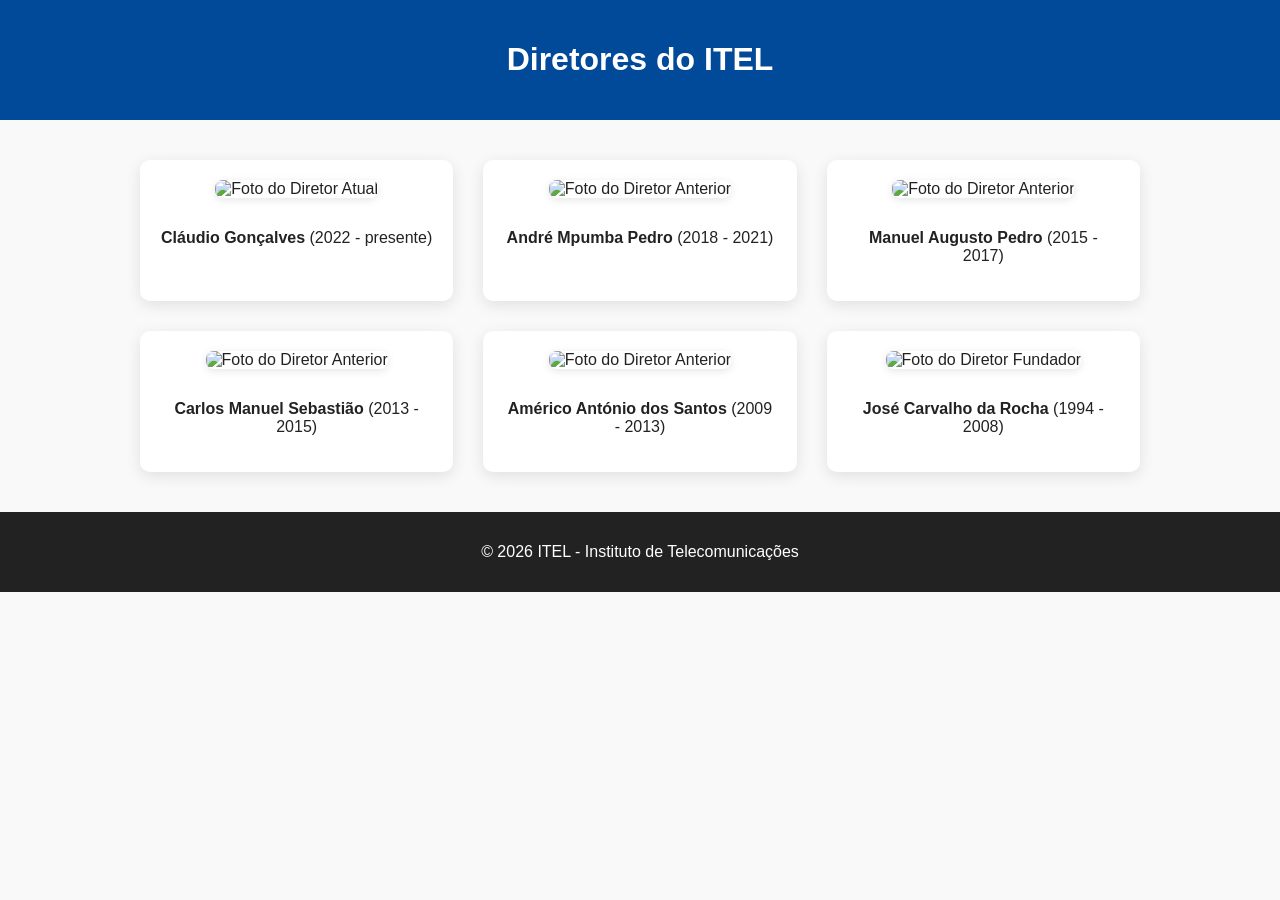
==== diretores.html @ 86f66946 "Add files via upload" ====
<!DOCTYPE html>
<html lang="pt-pt">
<head>
    <meta charset="UTF-8">
    <meta name="viewport" content="width=device-width, initial-scale=1.0">
    <title>Diretores - ITEL</title>
    <link rel="stylesheet" href="diretores.css">
</head>
<body>
    <header>
        <h1>Diretores do ITEL</h1>
    </header>

    <main class="container">
        <section class="diretor-card">
            <img src="img/diretor-atual.jpg" alt="Foto do Diretor Atual">
            
            <p><strong>Cláudio Gonçalves</strong> (2022 - presente)</p>
        </section>

            <section class="diretor-card">
            <img src="img/diretor-anterior.jpg" alt="Foto do Diretor Anterior">
           
            <p><strong> André Mpumba Pedro</strong> (2018 - 2021)</p>
        </section>


          <section class="diretor-card">
            <img src="img/diretor-anterior.jpg" alt="Foto do Diretor Anterior">
           
            <p><strong> Manuel Augusto Pedro</strong> (2015 - 2017)</p>
        </section>


        

        <section class="diretor-card">
            <img src="img/diretor-anterior.jpg" alt="Foto do Diretor Anterior">
           
            <p><strong> Carlos Manuel Sebastião</strong> (2013 - 2015)</p>
        </section>



        <section class="diretor-card">
            <img src="img/diretor-anterior.jpg" alt="Foto do Diretor Anterior">
           
            <p><strong>Américo António dos Santos</strong> (2009 - 2013)</p>
        </section>

        <section class="diretor-card">
            <img src="img/diretor-fundador.jpg" alt="Foto do Diretor Fundador">
            
            <p><strong>José Carvalho da Rocha</strong> (1994 - 2008)</p>
        </section>
    </main>

    <footer>
        <p>&copy; 2026 ITEL - Instituto de Telecomunicações</p>
    </footer>
</body>
</html>
---- diretores.css ----
:root {
    --primary: #004a99;
    --secondary: #00a8e8;
    --dark: #222;
    --light: #f9f9f9;
    --white: #ffffff;
}

body {
    font-family: 'Poppins', sans-serif;
    background: var(--light);
    margin: 0;
    color: var(--dark);
}

header {
    background: var(--primary);
    color: var(--white);
    text-align: center;
    padding: 20px;
}

.container {
    max-width: 1000px;
    margin: 40px auto;
    padding: 0 20px;
    display: grid;
    grid-template-columns: repeat(auto-fit, minmax(280px, 1fr));
    gap: 30px;
}

.diretor-card {
    background: var(--white);
    padding: 20px;
    border-radius: 10px;
    box-shadow: 0 4px 15px rgba(0,0,0,0.1);
    text-align: center;
    transition: transform 0.3s;
}

.diretor-card:hover {
    transform: translateY(-5px);
}

.diretor-card img {
    width: 100%;
    max-width: 220px;
    height: auto;
    border-radius: 8px;
    margin-bottom: 15px;
    box-shadow: 0 2px 8px rgba(0,0,0,0.1);
}

.diretor-card h2 {
    color: var(--primary);
    margin-bottom: 10px;
}

footer {
    background: var(--dark);
    color: var(--white);
    text-align: center;
    padding: 15px;
    margin-top: 40px;
}
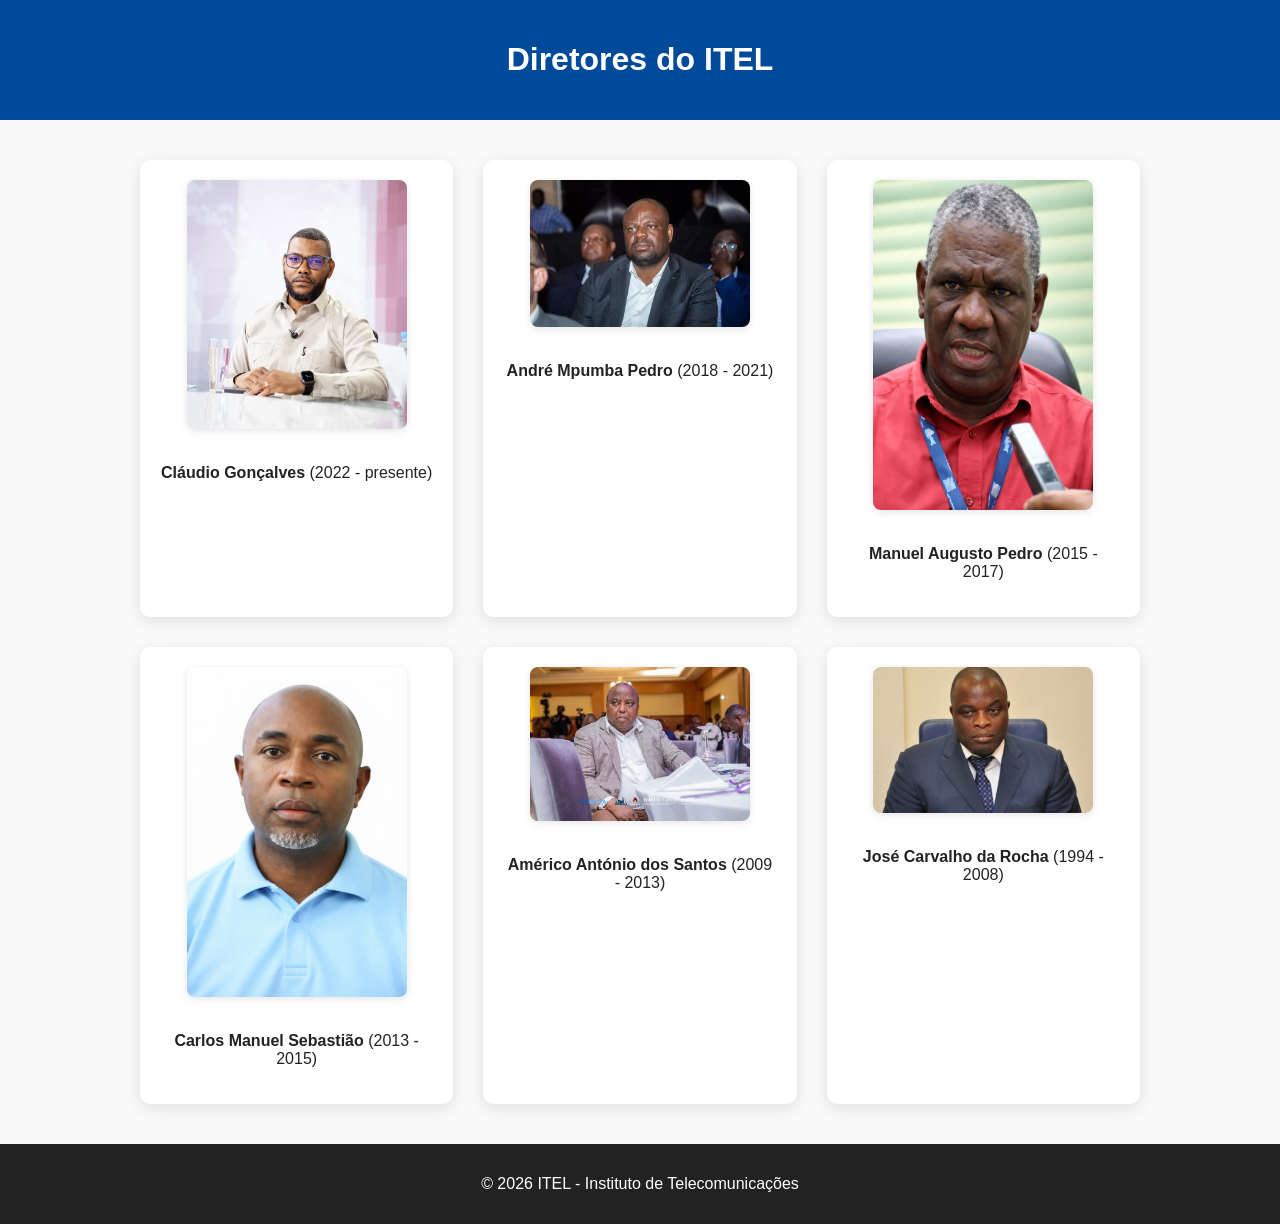
==== commit 5577d2a0: "Update diretores.html" ====
--- a/diretores.html
+++ b/diretores.html
@@ -13,20 +13,20 @@
 
     <main class="container">
         <section class="diretor-card">
-            <img src="img/diretor-atual.jpg" alt="Foto do Diretor Atual">
+            <img src="img/1773149284352.jpg" alt="Foto do Diretor Atual">
             
             <p><strong>Cláudio Gonçalves</strong> (2022 - presente)</p>
         </section>
 
             <section class="diretor-card">
-            <img src="img/diretor-anterior.jpg" alt="Foto do Diretor Anterior">
+            <img src="img/1773149411302.jpg" alt="Foto do Diretor Anterior">
            
             <p><strong> André Mpumba Pedro</strong> (2018 - 2021)</p>
         </section>
 
 
           <section class="diretor-card">
-            <img src="img/diretor-anterior.jpg" alt="Foto do Diretor Anterior">
+            <img src="img/WhatsApp Image 2026-03-12 at 21.56.42 (1).jpeg" alt="Foto do Diretor Anterior">
            
             <p><strong> Manuel Augusto Pedro</strong> (2015 - 2017)</p>
         </section>
@@ -35,7 +35,7 @@
         
 
         <section class="diretor-card">
-            <img src="img/diretor-anterior.jpg" alt="Foto do Diretor Anterior">
+            <img src="img/WhatsApp Image 2026-03-12 at 21.56.42.jpeg" alt="Foto do Diretor Anterior">
            
             <p><strong> Carlos Manuel Sebastião</strong> (2013 - 2015)</p>
         </section>
@@ -43,13 +43,13 @@
 
 
         <section class="diretor-card">
-            <img src="img/diretor-anterior.jpg" alt="Foto do Diretor Anterior">
+            <img src="img/1773149666919.jpg" alt="Foto do Diretor Anterior">
            
             <p><strong>Américo António dos Santos</strong> (2009 - 2013)</p>
         </section>
 
         <section class="diretor-card">
-            <img src="img/diretor-fundador.jpg" alt="Foto do Diretor Fundador">
+            <img src="img/WhatsApp Image 2026-03-12 at 21.56.40.jpeg" alt="Foto do Diretor Fundador">
             
             <p><strong>José Carvalho da Rocha</strong> (1994 - 2008)</p>
         </section>
@@ -60,3 +60,4 @@
     </footer>
 </body>
 </html>
+
